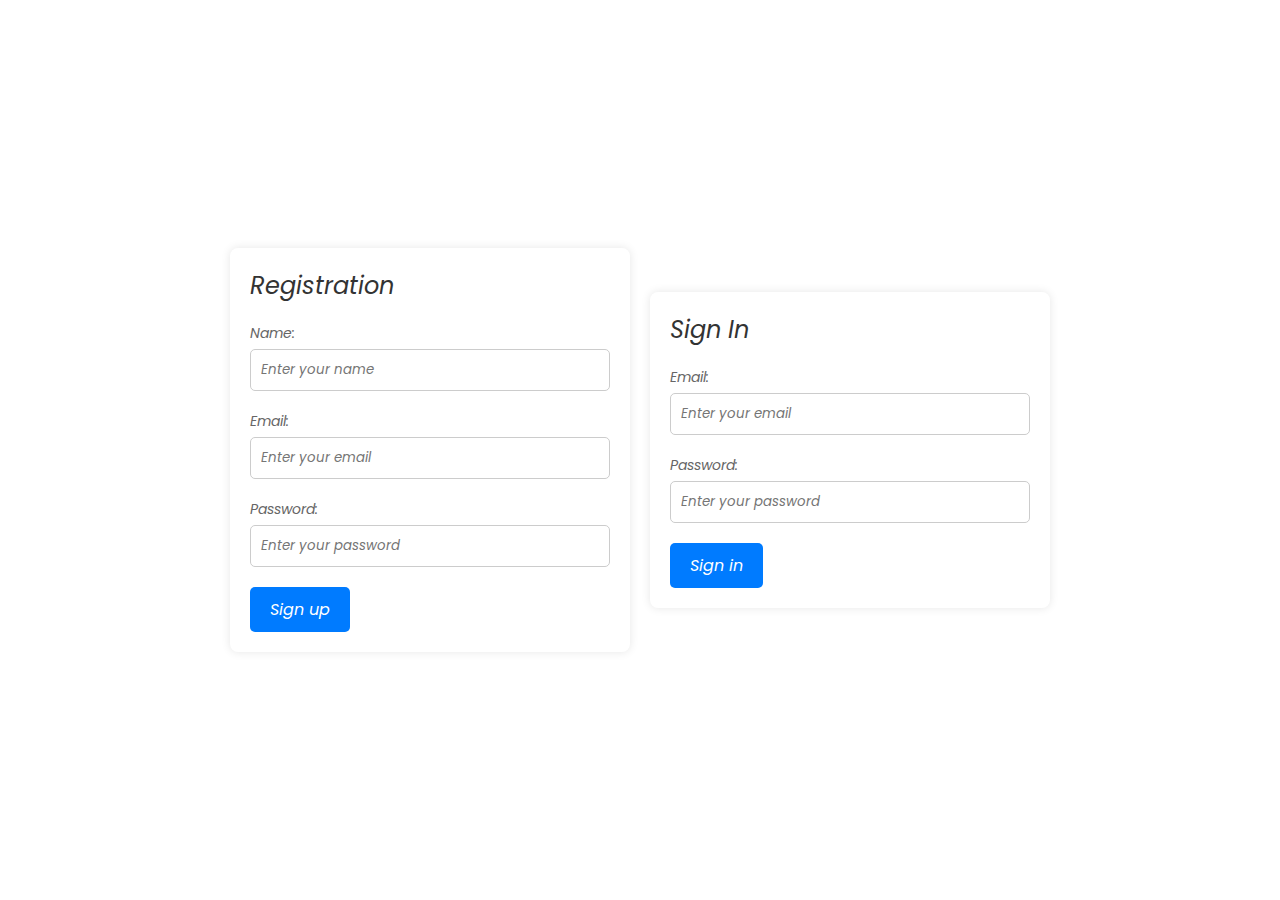
==== login.html @ 7aa831cb "log in and loh out pagr completed" ====
<!DOCTYPE html>
<html lang="en">
<head>
    <meta charset="UTF-8">
    <meta name="viewport" content="width=device-width, initial-scale=1.0">
    <title>Registration & Sign In Form</title>
    <link rel="stylesheet" href="style.css">
</head>
<body>
    <div class="container">
        <div class="form-box">
            <h1 class="title">Registration</h1>
            <form id="registrationForm">
                <div class="input-field">
                    <label for="name">Name:</label>
                    <input type="text" id="name" name="name" placeholder="Enter your name" required>
                </div>

                <div class="input-field">
                    <label for="email">Email:</label>
                    <input type="email" id="email" name="email" placeholder="Enter your email" required>
                </div>

                <div class="input-field">
                    <label for="password">Password:</label>
                    <input type="password" id="password" name="password" placeholder="Enter your password" required>
                </div>

                <div class="btn-field">
                    <button type="button" class="signupbtn" onclick="registerUser()">Sign up</button>
                </div>
            </form>
        </div>

        <div class="form-box">
            <h1 class="title">Sign In</h1>
            <form id="signInForm">
                <div class="input-field">
                    <label for="signInEmail">Email:</label>
                    <input type="email" id="signInEmail" name="signInEmail" placeholder="Enter your email" required>
                </div>

                <div class="input-field">
                    <label for="signInPassword">Password:</label>
                    <input type="password" id="signInPassword" name="signInPassword" placeholder="Enter your password" required>
                </div>

                <div class="btn-field">
                    <button type="button" class="signinbtn" onclick="signInUser()">Sign in</button>
                </div>
            </form>
        </div>
    </div>
    
    <script src="script.js">
       
    </script>
</body>
</html>
---- style.css ----
@import url('https://fonts.googleapis.com/css2?family=Poppins:ital,wght@0,100;0,200;0,300;0,400;0,500;0,600;0,700;0,800;0,900;1,100;1,200;1,300;1,400;1,500;1,600;1,700;1,800;1,900&display=swap');
@import url('https://fonts.googleapis.com/css2?family=Allison&display=swap');
*{
    margin: 0;
    padding: 0;
    box-sizing: border-box;
    font-family: "Poppins", sans-serif;
  font-weight: 400;
  font-style: italic;
}
:root{
    --dark-blue: #0A1D3C;
    --ligth-gray: #e5e5e5;
    --white: #fff;
    --light-peach: #F9E3BC;
    --dark-gary: #3e3f43;
    --light-black: #1d1d1d;

}
html{
    scroll-behavior: smooth;
}

/* Hero Section */
 /* background-color: burlywood; */

nav{
    width: 80%;
    height: 13vh;
    /* background-color: aqua; */
    display: flex;
    align-items: center;
    justify-content: space-between;
    margin: auto;
    
}
.navlinks{
    list-style: none;
    display: flex;
   
    
    

    
}
.navlinks li a{
    text-decoration: none;
    margin-left: 2.5rem;
    color: #1d1d1d;
    font-size: 1rem;
    position: relative;
}
.navlinks li a::after, .navlinks li .active::after{
    content: "";
   background: var(--dark-gary);
   position: absolute;
   height: .15rem;
   width: 100%;
   left: 0;
   bottom: -5px;
   transform: scaleX(0);
   transition: transform 0.3s ease-in-out;
   transform-origin: left;
}
.navlinks li a:hover::after, .navlinks li .active::after{
    transform: scaleX(1);
    transform-origin: right;
}
header{
    width: 80%;
    height: calc(100vh - 13vh);
    /* background-color: #3e3f43; */
    display: flex;
    align-items: center;
    margin: auto;
    justify-content: space-evenly;
}
.img1{
    width: 20rem;
}
.logo{
    font-size: 3rem;
    color: var(--dark-blue);
    font-family: "Allison", cursive;
    font-weight: 400;
    font-style: normal;
        
      
      

      
}
.content h1{
    font-size: 5rem;
    position: relative;
}
.content h1::before{
    content: "New";
    position: absolute;
    top: -60px;
    color: var(--dark-blue);
    font-family: "Allison", 'Trebuchet MS', 'Lucida Sans Unicode', 'Lucida Grande', 'Lucida Sans', Arial, sans-serif;
  font-weight: 400;
  font-style: normal;
}
.content h2{
    font-size: 1.3rem;
}
.content p{
    font-size: 1.3rem;
    margin: 1rem 0;
}
/* Button portion in header */
.btn{
    display: flex;
}
.btn1, .btn2{
    font-size: 1rem;
    border: none;
    padding: 1rem 1.7rem;
    transition:transform 0.5s ease-in-out;
}
.btn1{
    background-color: var(--light-peach);
}
.btn2{
    background-color: var(--dark-blue);
    color: var(--white);
    transform: scale(1.1);
}
.btn1:hover,.section-two-btn:hover,.four-btn:hover{
    transform: scale(1.1);
}
.btn2:hover{
    transform: scale(1);
}
/* Hamburger */
.line{
background-color: var(--dark-blue);
    width: 2.5rem;
    height: 0.2rem;
    margin: 0.38rem;
}
.hamburger{
    cursor: pointer;
    display: none;
}



/* Section two */
.section-two{
    display: flex;
    justify-content: center;
    align-items: center;
}
.section-two-container{
    background-color: var(--light-peach);
    width: 100%;
    height: 55vh;
    transform: skewY(6deg);
}
.container-section-two img{
 width: 28rem;
}
.content-con{
    transform: skewY(-6deg);
}
.section-two-container, .inner-section{
    display: flex;
    justify-content: center;
    align-items: center;
}
.inner-section{
    /* background-color: red; */
    width: 80%;
}
.section-two-heading{
    color: var(--dark-gary);
    font-size: 4rem;
}
.section-two-para{
    color: var(--dark-gary);
    font-size: 1.2rem;
    line-height: 1.6rem;
    max-width: 70%;
}
.section-two-pricing{
    font-size: 1.8rem;
    color: var(--dark-gary);
    margin: 2px 0;
   
}
.section-two-btn{
    padding: .7rem 1.5rem;
    border: 0.1rem solid var(--dark-gary);
    font-size: 1rem;
    transition: transform 0.5s ease-in-out;
}

/* Section Three */
.section-three{
    margin-top: 50px;
}
.section-heading{
    font-size: 2.5rem;
    text-align: center;
    margin-bottom: 3rem;
}
.card-container{
    /* background-color: red; */
    display: flex;
    flex-wrap: wrap;
    justify-content: center;
    align-items: center;
    text-align: center;
    gap:4rem;
}
.card img{
    width: 20rem;
}
.card{
    background-color: var(--ligth-gray);
    /* margin: 0 2px; */
    padding: 2rem;
    
}
.card p{
    margin:0.9rem 0;
}

/* Section Four */

.section-four{
    margin-top: 50px;
    display: flex;
    align-items: center;
    justify-content: center;
  
    
}
.section-four-container{
    background-color: green;
    background-image: url("images/watch.jpg");
    background-position: center;
    background-size: cover;
    background-attachment: fixed;
    background-repeat: no-repeat;
    width: 100%;
    height: 70vh;
    display: flex;
    display: flex;
    justify-content: center;
    align-items: center;
   position: relative;
   z-index: 5;
}

.section-four-container::before{
    content: "";
    background: rgb(0, 0, 0, 0.54);
    position: absolute;
    inset: 0;
}
.section-four-container .content1{
    z-index: 4;
    display: flex;
    flex-direction: column;
    justify-content: center;
    align-items: center;
}
.offer{
    font-size: 5rem;
    color: var(--light-peach);
    font-family: "Allison", cursive;
}
.four-heading{
    font-size: 4rem;
    color: var(--white);
    margin-bottom: 1rem;
    font-weight: bold;
}
.four-btn{
   font-size: 1.2rem;
   padding: 5px 6px;
   background-color: var(--light-peach);
   border: none;
   transition:transform 0.5s ease-in-out;
}
/* Section Five */
.section-five{
    margin-top: 50px;
}
.grid-container{
    /* background-color: red; */
    width: 60%;
    height: 70vh;
    margin: auto;
    display: grid;
    grid-template-columns: repeat(3, 1fr);
    grid-template-rows: repeat(3, 1fr);
    gap: 1.2rem;
    grid-auto-rows: 15rem;
}
.grid-card:nth-child(1){
    grid-row: 1/4;
    background-image: url(images/rado\ watch.jpg);
}
.grid-card:nth-child(2){
    grid-row: 1/3;
    background-image: url(images/citizen.png);
}
.grid-card:nth-child(3){
    background-image: url(images/geneve\ watch.jpg);
   
}

.grid-card:nth-child(4){
    grid-row: 3/4;
    background-image: url(images/tissot\ watch.jpg);
}
.grid-card:nth-child(5){
    background-image: url(images/omega\ watch.jpg);
   
}
.grid-card:nth-child(6){
    background-image: url(images/fitron\ watch.jpg);
   
}
.grid-card{
    background-color: var(--light-peach);
    position: relative;
    background-position: center;
    background-size: cover;
    background-repeat: no-repeat;
}
.grid-card::before{
    content: "";
    position: absolute;
    background-color: rgb(0, 0, 0, 0.54);
    inset: 0;
    transform: scaleX(0);
    transform-origin: top;
    transition: transform 1s ease-in-out;
}
.grid-card:hover::before{
    transform: scaleX(1);
    transform-origin: left;
}
.grid-card::after{
    content:attr(collection);
    position: absolute;
    text-transform: uppercase;
    background: var(--white);
    top: 50%;
    left: 50%;
    transform: translate(-50%,-50%);
    padding: 0.8rem 1.7rem;
    opacity: 0;
    visibility: hidden;
    transition: opacity 1s ease-in-out;

}
.grid-card:hover::after{
    opacity: 1;
    visibility: visible;
}

/* Footer */
footer{
    margin-top: 30px;
    background-color: var(--light-black);
    height: 10vh;
    width: 100%;
    display: flex;
    align-items: center;
    justify-content: center;
}
.footer-content{
    color: white;
    font-size: 1.5rem;
    
}

ul {
    list-style-type: none;
    display: flex;
    gap: 10px;
}

/* Common button styles */
button {
    padding: 10px 20px;
    font-size: 16px;
    border: none;
    cursor: pointer;
    border-radius: 5px;
    transition: background-color 0.3s ease;
}

/* Specific styles for Log In button */
.log-btn {
    background-color: #007bff;
    color: white;
}

.log-btn:hover {
    background-color: #0056b3;
}

/* Specific styles for Sign Up button */
.sign-btn {
    background-color: #28a745;
    color: white;
}

.sign-btn:hover {
    background-color: #218838;
}
/* login-form and Registerd */

/* * {
    margin: 0;
    padding: 0;
    box-sizing: border-box;
    font-family: Arial, sans-serif;
} */

/* body {
    background-color: #f4f4f4;
    display: flex;
    justify-content: center;
    align-items: center;
    height: 100vh;
} */

.container {
    display: flex;
    justify-content: center;
    align-items: center;
    height: 100vh;
}

.form-box {
    margin: 0 10px; 
    width: calc(50% - 20px); 
    max-width: 400px;
    background-color: #fff;
    border-radius: 8px;
    box-shadow: 0 0 10px rgba(0, 0, 0, 0.1);
    padding: 20px;
}


.title {
    font-size: 24px;
    color: #333;
    margin-bottom: 20px;
}


.input-field {
    margin-bottom: 20px;
}

.input-field label {
    display: block;
    font-size: 14px;
    color: #666;
    margin-bottom: 5px;
}

.input-field input {
    width: 100%;
    padding: 10px;
    border: 1px solid #ccc;
    border-radius: 5px;
}

.btn-field button {
    background-color: #007bff;
    color: #fff;
    padding: 10px 20px;
    border: none;
    border-radius: 5px;
    cursor: pointer;
    transition: background-color 0.3s ease;
}

.btn-field button:hover {
    background-color: #0056b3;
}



/* Media Queries for mobile display */
/*Section one */


@media only screen and (max-width: 576px){
    .image{
        display: none;
    }
    
    .navlinks{
     
        position: absolute;
        top: 0px;
        overflow: hidden;
        width: 100%;
        height: 100%;
        margin: auto;
        background-color: var(--ligth-gray);
        /* display: flex; */
        flex-direction: column;
       justify-content: center;
       align-items: center;
       left: 100%;
       z-index: 2;
       gap: 5rem;
       transition: 1s ease-in-out;
        
    }
    .navlinks-active{
        left: 0;
    }
    .navlinks li a{
        

        margin-left: 0;
    }
    .hamburger{
        display: block;
        z-index: 5;
    }
    .logo{
        z-index: 5;
    }
    .content h1{
        font-size: 4rem;
    }
    header{
        /* background-color: skyblue; */
        justify-content: flex-end;
       
    }
   

    /* Section two */
    .content{
        margin:0 20px;
    }
    .container-section-two img{
        display: none;
    }
    .section-two-heading{
        font-size: 1rem;
        font-weight: bold;
    }
    .section-two-para{
        font-size: 0.8rem;
        max-width: 100%;
       
    }
    .section-two-pricing{
        font-size: 1.5rem;
    }
    .section-two-btn{
        font-size: 1rem;
        padding: 0.5rem 1.5rem;
        border-radius: 15px;
    }
    .inner-section{
        /* background-color: red; */
        width: 90%;
    }
    /* Section three */
    /* Section Four */
    .offer{
        font-size: 4rem;
    }
    .four-heading{
        font-size: 3rem;
    }
    .four-btn{
        font-size: 1rem;
    }

    /* Section Five */
    .grid-container{
        grid-template-columns: repeat(2, 1fr);
        grid-template-rows: repeat(3, 1fr);
        width: 90%;
    }
    .grid-card:nth-child(1),.grid-card:nth-child(2){
        grid-row: 1/2;
    }
    
}




@media only screen and (max-width: 768px){
 
    .image{
        display: none;
    }
    
    .navlinks{
     
        position: absolute;
        top: 0;
        font-size: 3rem;
        
        overflow: hidden;
        width: 100%;
        height:100%;
        margin: auto;
        background-color: var(--ligth-gray);
        /* display: flex; */
        flex-direction: column;
       justify-content: center;
       align-items: center;
       left: 100%;
       z-index: 2;
       gap: 0.2rem;
       transition: 1s ease-in-out;
        
    }
    .navlinks-active{
        left: 0;
    }
    .navlinks li a{
        margin-left: 0;
        font-size: 1rem;
        font-weight: bold;
    }
    .hamburger{
        display: block;
        z-index: 5;
    }
    .logo{
        z-index: 5;
        font-size: 4rem;
        font-weight: bolder;
        
    }
    .content{
        margin-top: 15px;
        margin: auto;
    }
   
    .content h1{
       
        font-size: 3rem;
        font-weight: bolder;

    }
    .content h2{
        font-size: 3rem;
        font-weight: 25px;
        
    }
    .content p{
        font-size: 1.5rem;
    }
    .btn .btn1{
        padding: 1.5rem 2.5rem;
        font-size: 0.8rem;
    }
    .btn .btn2{
        padding:1.5rem 2.5rem;
        font-size: 1rem;
    }
    header{
        /* background-color: skyblue; */
        justify-content: flex-start;
       
    }
   

    /* Section two */
    .container-section-two img{
        display: none;
    }
    .section-two-heading{
        font-size: 3rem;
        font-weight: bolder;
        display: flex;
        align-items: center;
        justify-content: center;
    }
    .section-two-para{
        font-size: 0.8rem;
        max-width: 100%;
        margin: auto;
        display: flex;
        align-items: center;
        justify-content: center;
       
    }
    .section-two-pricing{
        font-size: 1.5rem;
        display: flex;
        align-items: center;
        justify-content: center;
    }
    .section-two-btn{
        font-size:15px;
        padding: 5px 40px;
        margin: 0 15rem;
    }
    .inner-section{
        /* background-color: red; */
        width: 90%;
    }
    /* Section Three */

    .card img{
        width: 80%;
    }
    /* Section Four */
    .offer{
        font-size: 4rem;
    }
    .four-heading{
        font-size: 3rem;
    }
    .four-btn{
        font-size: 2rem;
        border-radius: 15px;
    }

    /* Section Five */
    .grid-container{
        grid-template-columns: repeat(2, 2fr);
        grid-template-rows: repeat(3, 2fr);
        width: 95%;

       
    }
    .grid-card:nth-child(1),.grid-card:nth-child(2){
        grid-row: 1/2;
    }

    /* Footer */
    footer{
        
    width: 100%;
    height: 150px;
    background-color: #F9E3BC;
    }
    .footer-content{
        font-size: 2rem;
        font-weight: bolder;
        color: orangered;
        
    }
   
    
}


@media only screen and (max-width: 1200px){
 
    .image img{
      width: 60%;
    }
    
    .navlinks{
     
        /* position: absolute; */
        top: 0;
        font-size: 2rem;
        
        /* overflow: hidden; */
        width: 100%;
        /* height:100%; */
        /* margin: auto; */
        /* background-color: var(--ligth-gray); */
        /* display: flex; */
        /* flex-direction: column; */
       justify-content: flex-end;
       /* align-items: center; */
       /* left: 100%; */
       z-index: 2;
       gap: 0.5rem;
       /* transition: 1s ease-in-out; */
        
    }
    .navlinks-active{
        left: 0;
    }
    .navlinks li a{
        margin-left: 20px;
        font-size: 1rem;
        font-weight: bold;
    }
    .hamburger{
        /* display: block; */
        z-index: 5;
    }
    .logo{
        z-index: 5;
        font-size: 4rem;
        font-weight: bolder;
        color:blue;
    }
    .content{
        margin-top: 50px;
        /* margin: auto; */
    }
   
    .content h1{
       
        font-size: 3rem;
        font-weight: bolder;
        display: flex;
        align-items: center;
        justify-content: center;

    }
    .content h2{
        font-size: 2rem;
        font-weight: 25px;
        display: flex;
        align-items: center;
        justify-content: center;
        
    }
    .content p{
        font-size: 1.5rem;
        font-weight:10px;
        display: flex;
        align-items: center;
        justify-content: center;
    }
    .btn .btn1{
        margin-right:5px;
        padding: 1rem 5rem;
        font-size: 0.8rem;
    }
    .btn .btn2{
      
        padding:0rem 5rem;
        font-size: 10px;
        font-weight: bolder;
    }
    header{
        /* background-color: skyblue; */
        justify-content: flex-start;
       
    }
   

    /* Section two */
    .container-section-two img{
        display: none;
    }
    .section-two-heading{
        font-size: 4rem;
        font-weight: bolder;
        display: flex;
        align-items: center;
        justify-content: center;
    }
    .section-two-para{
        font-size: 1rem;
        max-width: 100%;
        margin: auto;
        display: flex;
        align-items: center;
        justify-content: center;
       
    }
    .section-two-pricing{
        font-size: 1.5rem;
        display: flex;
        align-items: center;
        justify-content: center;
    }
    .section-two-btn{
       
        font-size:15px;
        padding: 5px 40px;
        color: orangered;
        font-weight:bolder ;
        /* margin: 0 15rem; */
       
      
    }
    .inner-section{
        /* background-color: red; */
        width: 90%;
    }
    /* Section Three */
    .card{
        width: 50%;
    }

    .card img{
        width: 80%;
    }
    /* Section Four */
    .offer{
        font-size: 4rem;
    }
    .four-heading{
        font-size: 3rem;
    }
    .four-btn{
        font-size: 2rem;
        border-radius: 15px;
    }

    /* Section Five */
    .grid-container{
        grid-template-columns: repeat(2, 2fr);
        grid-template-rows: repeat(3, 2fr);
        width: 95%;

       
    }
    .grid-card:nth-child(1),.grid-card:nth-child(2){
        grid-row: 1/2;
    }

    /* Footer */
    footer{
        
    width: 100%;
    height: 150px;
    background-color: #F9E3BC;
    }
    .footer-content{
        font-size: 2rem;
        font-weight: bolder;
        color: orangered;
        
    }
   
    
}
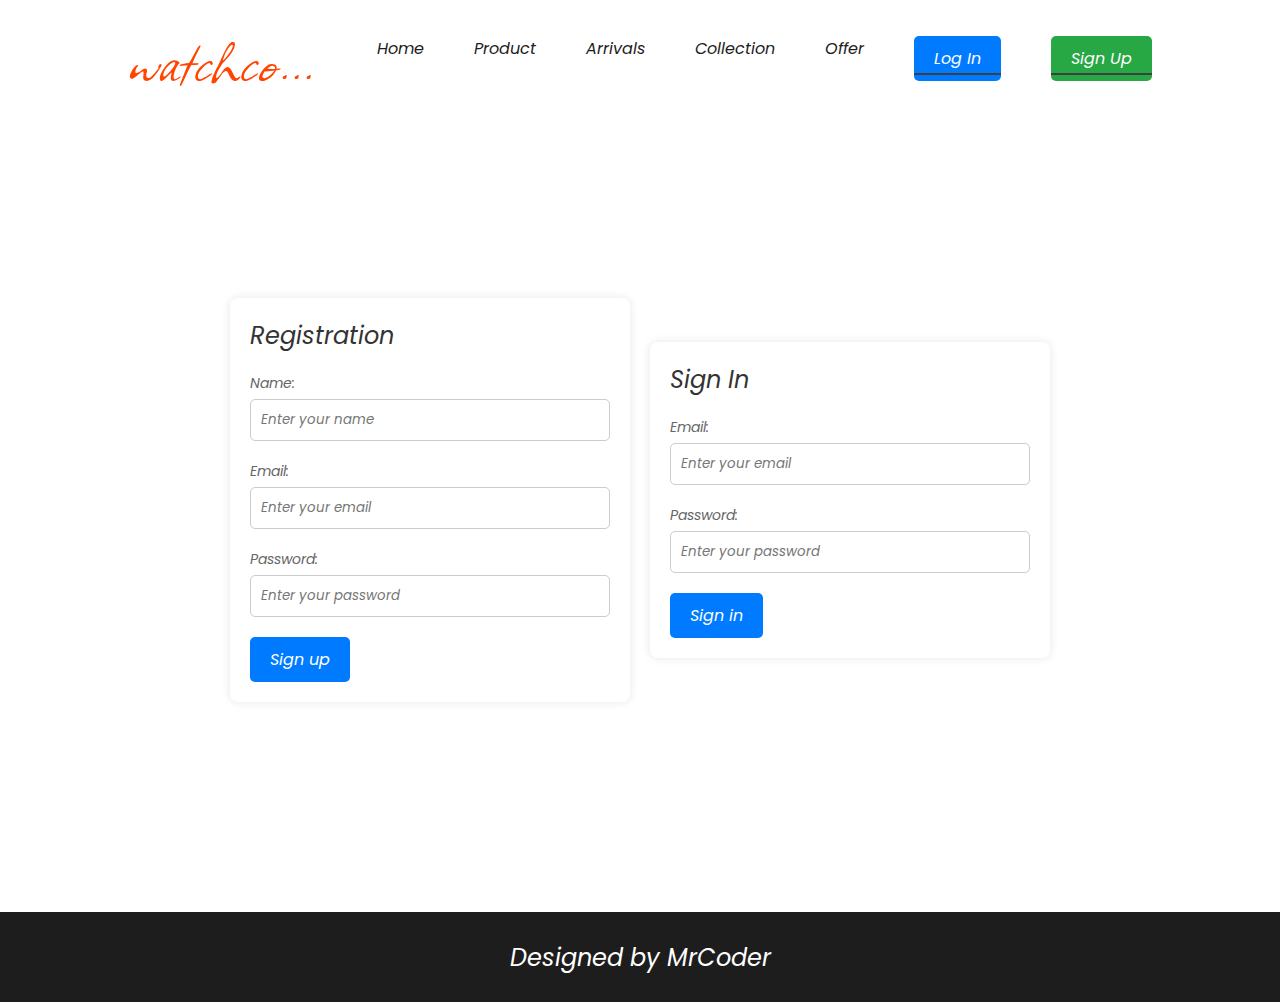
==== commit 53603b02: "login sign up page completed" ====
--- a/login.html
+++ b/login.html
@@ -7,6 +7,30 @@
     <link rel="stylesheet" href="style.css">
 </head>
 <body>
+    <nav>
+        <div class="logo" style="font-size: 80px;color: orangered;">watchco...</div>
+        <ul class="navlinks" id="navlinks">
+          <li>
+            <a href="index.html">Home</a>
+          </li>
+          <li ><a href="#product">Product</a></li>
+          <li><a href="#arrivals">Arrivals</a></li>
+          <li><a href="#collection">Collection</a></li>
+          <li><a href="#offer">Offer</a></li>
+          <ul>
+            <li><a href="login.html"><button class="log-btn active" >Log In</button></a></li>
+            <li><a href="login.html"><button class="sign-btn active">Sign Up</button></a></li>
+        </ul>
+         
+  
+          </li>
+        </ul>
+        <div class="hamburger" id="hamburger">
+          <div class="line"></div>
+          <div class="line"></div>
+          <div class="line"></div>
+        </div>
+      </nav>
     <div class="container">
         <div class="form-box">
             <h1 class="title">Registration</h1>
@@ -27,7 +51,8 @@
                 </div>
 
                 <div class="btn-field">
-                    <button type="button" class="signupbtn" onclick="registerUser()">Sign up</button>
+                    <button class="signupbtn"> <a href="login.html">Sign up</a></button>
+                    <!-- <button  type="button" class="signupbtn">Sign up</button> -->
                 </div>
             </form>
         </div>
@@ -46,11 +71,20 @@
                 </div>
 
                 <div class="btn-field">
-                    <button type="button" class="signinbtn" onclick="signInUser()">Sign in</button>
+                    <!-- <button type="button" class="signinbtn" onclick="signInUser()">Sign in</button> -->
+                    <button class="signupbtn"> <a href="login.html">Sign in</a></button>
+
                 </div>
             </form>
         </div>
     </div>
+
+
+    <footer>
+        <p class="footer-content" >
+          Designed by MrCoder
+        </p>
+        </footer>
     
     <script src="script.js">
        
--- a/style.css
+++ b/style.css
@@ -38,11 +38,12 @@
 .navlinks{
     list-style: none;
     display: flex;
-   
-    
-    
-
-    
+
+    
+}
+a {
+    text-decoration: none;
+    color: white;
 }
 .navlinks li a{
     text-decoration: none;
@@ -439,7 +440,7 @@
     display: flex;
     justify-content: center;
     align-items: center;
-    height: 100vh;
+    height: 85vh;
 }
 
 .form-box {
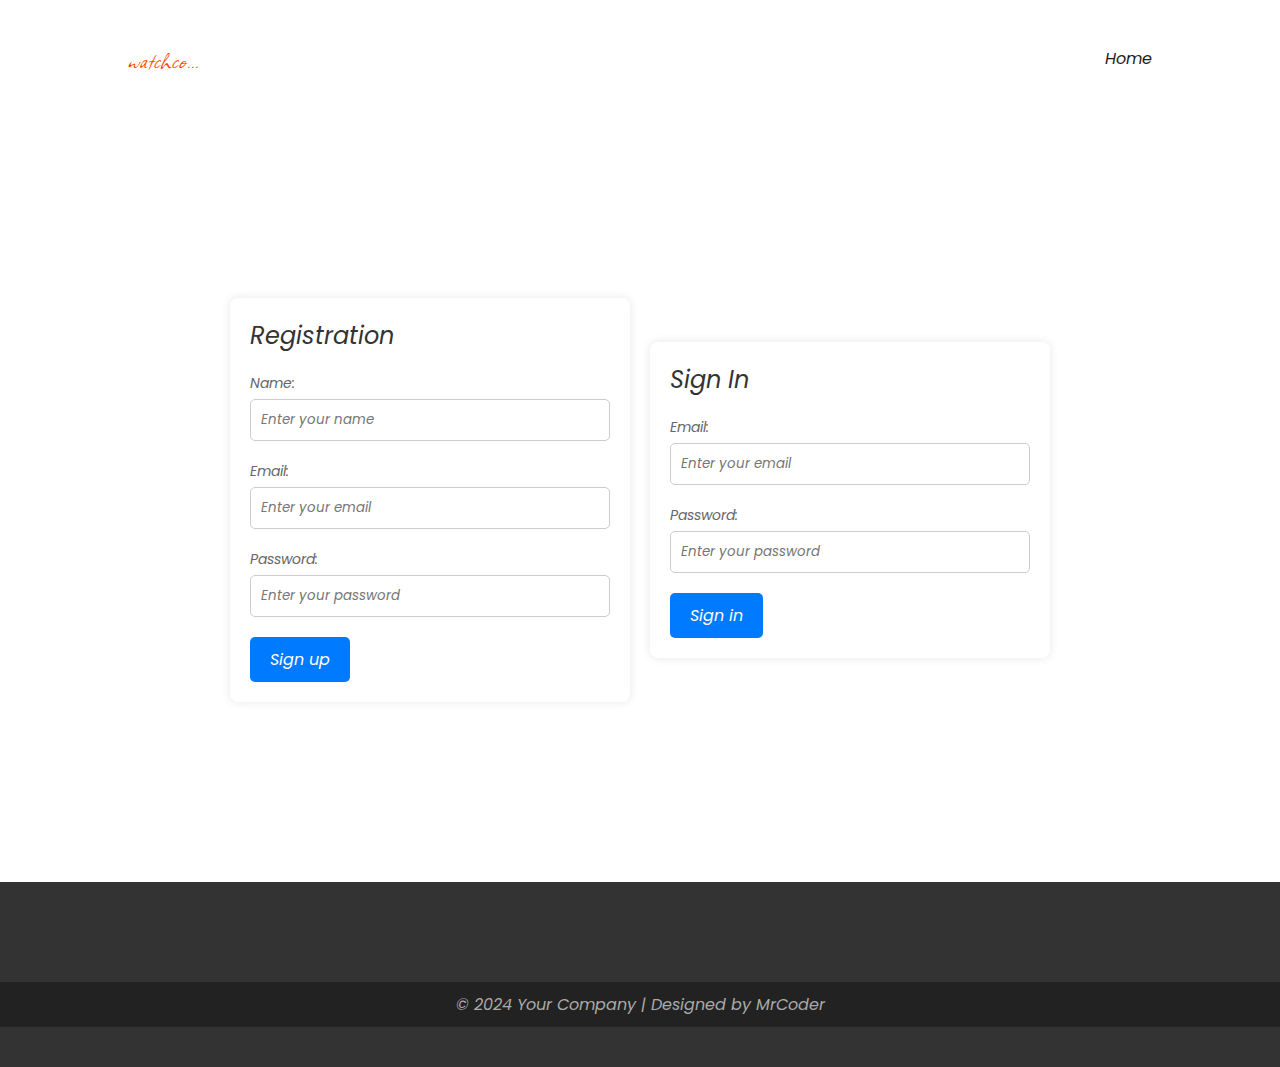
==== commit 6725f9c5: "new footer and registration form added" ====
--- a/login.html
+++ b/login.html
@@ -8,28 +8,28 @@
 </head>
 <body>
     <nav>
-        <div class="logo" style="font-size: 80px;color: orangered;">watchco...</div>
+        <div class="logo" style="font-size: 80px;color: orangered; font-size: 30px; overflow: hidden;">watchco...</div>
         <ul class="navlinks" id="navlinks">
           <li>
             <a href="index.html">Home</a>
           </li>
-          <li ><a href="#product">Product</a></li>
+          <!-- <li ><a href="#product">Product</a></li>
           <li><a href="#arrivals">Arrivals</a></li>
           <li><a href="#collection">Collection</a></li>
-          <li><a href="#offer">Offer</a></li>
-          <ul>
+          <li><a href="#offer">Offer</a></li> -->
+          <!-- <ul>
             <li><a href="login.html"><button class="log-btn active" >Log In</button></a></li>
             <li><a href="login.html"><button class="sign-btn active">Sign Up</button></a></li>
-        </ul>
+        </ul> -->
          
   
           </li>
         </ul>
-        <div class="hamburger" id="hamburger">
+        <!-- <div class="hamburger" id="hamburger">
           <div class="line"></div>
           <div class="line"></div>
           <div class="line"></div>
-        </div>
+        </div> -->
       </nav>
     <div class="container">
         <div class="form-box">
@@ -80,11 +80,44 @@
     </div>
 
 
-    <footer>
-        <p class="footer-content" >
-          Designed by MrCoder
-        </p>
-        </footer>
+    
+<footer>
+    <div class="footer-container">
+        <div class="footer-section about">
+            <!-- <h2>About Us</h2>
+            <p>Lorem ipsum dolor sit amet, consectetur adipiscing elit. Fusce vehicula dignissim libero.</p> -->
+        </div>
+        <div class="footer-section links">
+            <!-- <h2>Quick Links</h2>
+            <ul>
+                <li><a href="#">Home</a></li>
+                <li><a href="#">About</a></li>
+                <li><a href="#">Services</a></li>
+                <li><a href="#">Contact</a></li>
+            </ul> -->
+        </div>
+        <div class="footer-section contact">
+            <!-- <h2>Contact Us</h2> -->
+            <!-- <ul>
+                <li>Email: contact@example.com</li>
+                <li>Phone: +123 456 7890</li>
+                <li>Address: 123 Street Name, City, Country</li>
+            </ul> -->
+        </div>
+        <!-- <div class="footer-section social">
+            <h2>Follow Us</h2>
+            <div class="social-icons">
+                <a href="#"><img src="facebook-icon.png" alt="Facebook"></a>
+                <a href="#"><img src="twitter-icon.png" alt="Twitter"></a>
+                <a href="#"><img src="instagram-icon.png" alt="Instagram"></a>
+                <a href="#"><img src="linkedin-icon.png" alt="LinkedIn"></a>
+            </div>
+        </div> -->
+    </div>
+    <div class="footer-bottom">
+        &copy; 2024 Your Company | Designed by MrCoder
+    </div>
+  </footer>
     
     <script src="script.js">
        
--- a/style.css
+++ b/style.css
@@ -21,6 +21,12 @@
 html{
     scroll-behavior: smooth;
 }
+
+/* Search Section */
+
+
+
+
 
 /* Hero Section */
  /* background-color: burlywood; */
@@ -296,7 +302,7 @@
 .grid-container{
     /* background-color: red; */
     width: 60%;
-    height: 70vh;
+    height: 90vh;
     margin: auto;
     display: grid;
     grid-template-columns: repeat(3, 1fr);
@@ -369,20 +375,90 @@
 }
 
 /* Footer */
-footer{
-    margin-top: 30px;
-    background-color: var(--light-black);
-    height: 10vh;
+
+footer {
     width: 100%;
-    display: flex;
-    align-items: center;
-    justify-content: center;
-}
-.footer-content{
-    color: white;
-    font-size: 1.5rem;
-    
-}
+    background-color: #333;
+    color: #fff;
+    padding: 40px 0;
+    text-align: center;
+}
+
+.footer-container {
+    display: flex;
+    flex-wrap: wrap;
+    justify-content: space-around;
+    max-width: 1200px;
+    margin: 0 auto;
+    padding: 0 20px;
+}
+
+.footer-section {
+    flex: 1;
+    margin: 20px 0;
+    min-width: 200px;
+}
+
+.footer-section h2 {
+    margin-bottom: 20px;
+}
+
+.footer-section p,
+.footer-section ul,
+.footer-section .social-icons {
+    margin: 0;
+    padding: 0;
+    list-style: none;
+}
+
+.footer-section ul li {
+    margin-bottom: 10px;
+}
+
+.footer-section ul li a {
+    color: #fff;
+    text-decoration: none;
+    transition: color 0.3s;
+}
+
+.footer-section ul li a:hover {
+    color: #f0a500;
+}
+
+.footer-section .social-icons a {
+    display: inline-block;
+    margin-right: 10px;
+}
+
+.footer-section .social-icons img {
+    width: 30px;
+    height: 30px;
+    transition: opacity 0.3s;
+}
+
+.footer-section .social-icons img:hover {
+    opacity: 0.7;
+}
+
+.footer-bottom {
+    background-color: #222;
+    color: #aaa;
+    padding: 10px 0;
+    margin-top: 20px;
+}
+
+@media (max-width: 768px) {
+    .footer-container {
+        flex-direction: column;
+        align-items: center;
+    }
+
+    .footer-section {
+        text-align: center;
+        margin: 10px 0;
+    }
+}
+
 
 ul {
     list-style-type: none;
